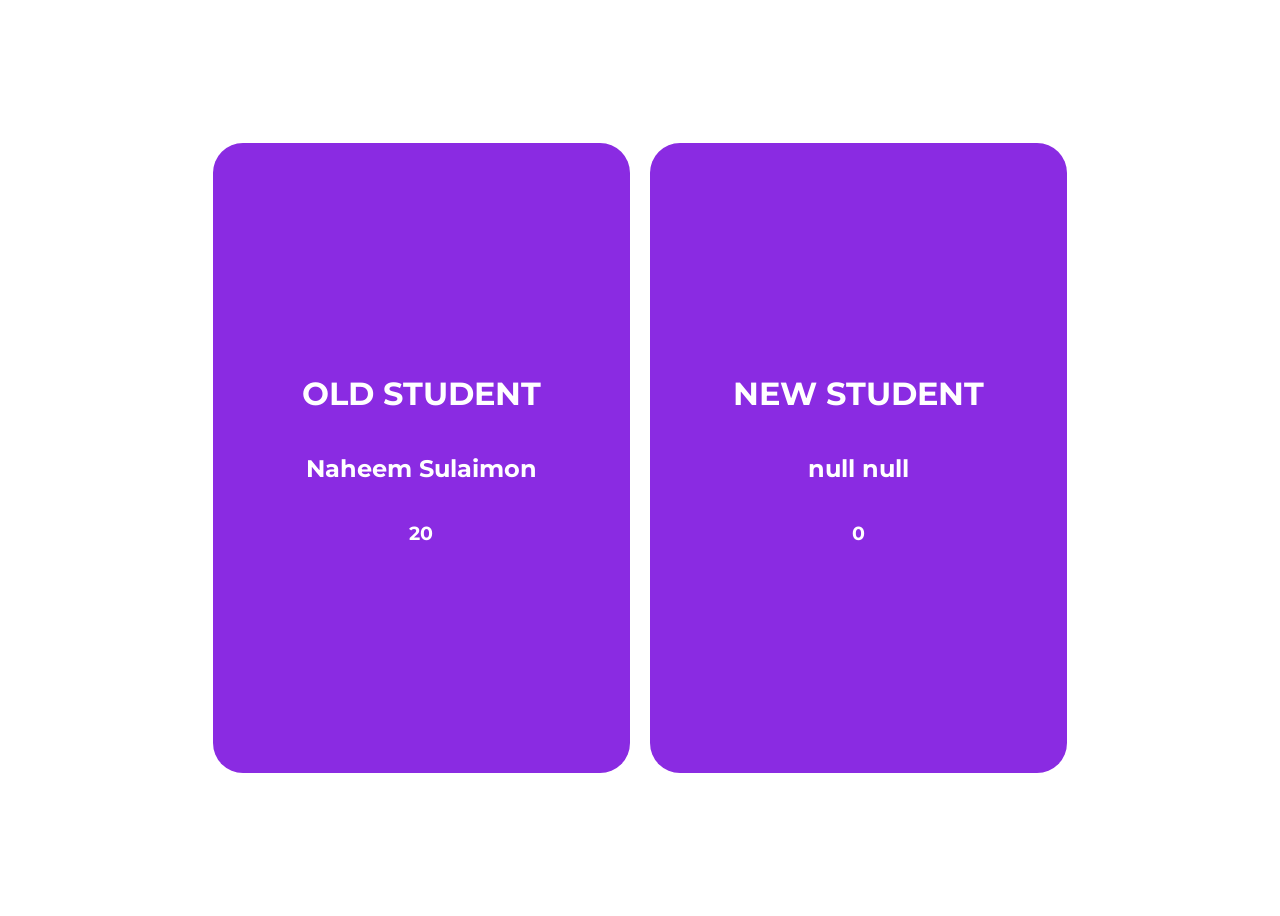
==== classwork/index.html @ 6df00b68 "changes" ====
<!DOCTYPE html>
<html lang="en">
<head>
    <meta charset="UTF-8">
    <meta name="viewport" content="width=device-width, initial-scale=1.0">
    <title>Class Work</title>
    <link rel="stylesheet" href="./style.css">
    <script src="./script.js" defer></script>
    <link rel="preconnect" href="https://fonts.googleapis.com">
    <link rel="preconnect" href="https://fonts.gstatic.com" crossorigin>
    <link href="https://fonts.googleapis.com/css2?family=Montserrat:ital,wght@0,100..900;1,100..900&family=Roboto:ital,wght@0,100..900;1,100..900&display=swap" rel="stylesheet">
</head>
<body>
</head>
<body>
    <!-- <div class="wrapper">
        <div class="box">
            <h1>MEN</h1>
            <h2 id="men-population"></h2>
            <h3 id="men-percent"></h3>
        </div>
        <div class="box">
            <h1>WOMEN</h1>
            <h2 id="women-population"></h2>
            <h3 id="women-percent"></h3>
        </div>
        <div class="box">
             <h1>CHILDREN</h1>
            <h2 id="children-population"></h2>
            <h3 id="children-percent"></h3>
        </div>
    </div> -->

    <div class="wrapper">
        <div class="box">
            <h1>OLD STUDENT</h1>
            <h2 id="old-student-fullname"></h2>
            <h3 id="old-student-age"></h3>
        </div>
        <div class="box">
            <h1>NEW STUDENT</h1>
            <h2 id="new-student-fullname"></h2>
            <h3 id="new-student-age"></h3>
        </div>
    </div>
</body>
</html>
---- classwork/style.css ----
.wrapper {
    display: flex;
    flex-direction: row;
    align-items: center;
    justify-content: center;
    gap: 20px;
    height: 100vh;
    width: 100%;
}

.box {
    border-radius: 30px;
    background-color: blueviolet;
    width: 33%;
    height: 70vh;
    display: flex;
    flex-direction: column;
    align-items: center;
    justify-content: center;
    color: white;
    font-family: 'Montserrat', sans-serif;

}
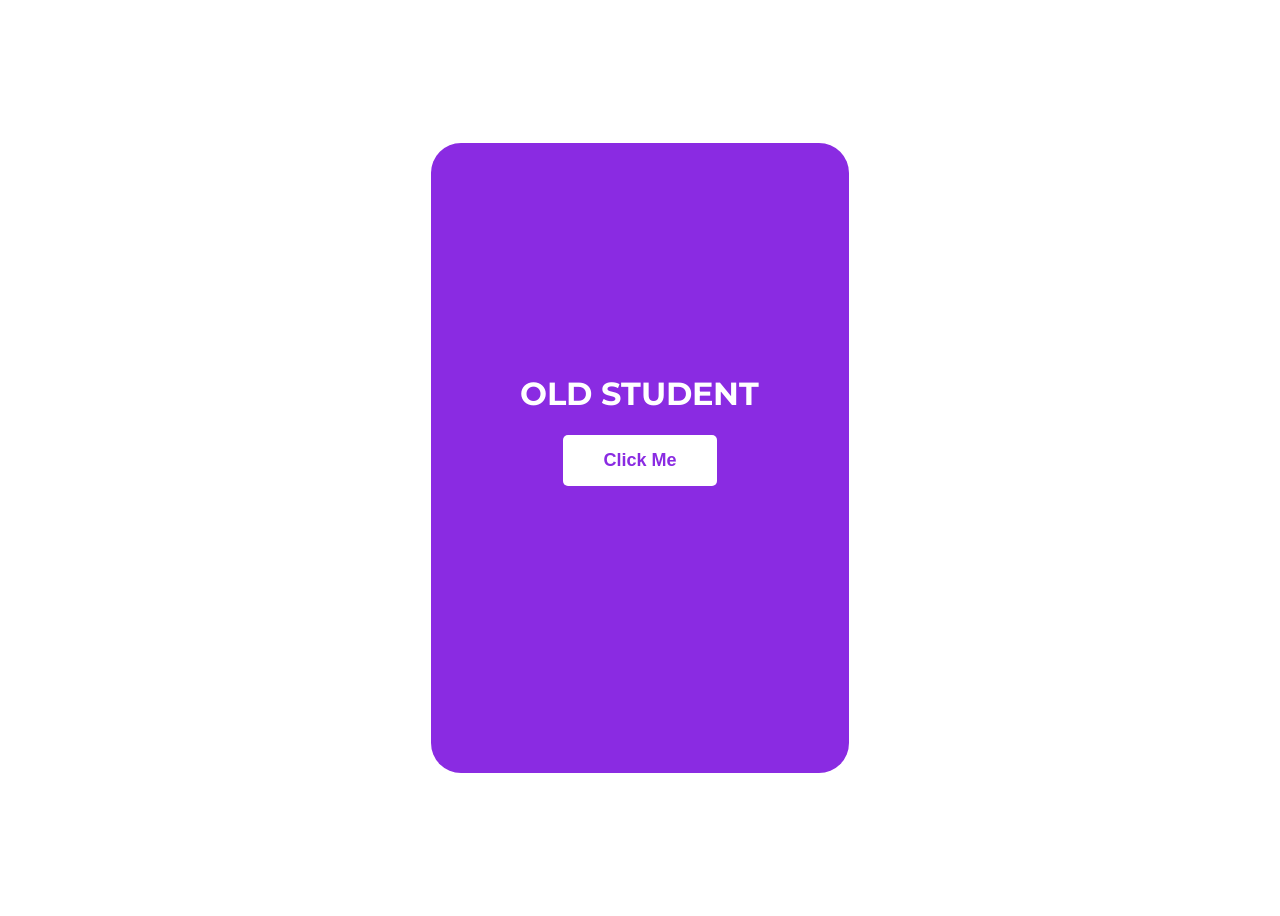
==== commit cff8b0b8: "result sheet" ====
--- a/classwork/index.html
+++ b/classwork/index.html
@@ -31,17 +31,19 @@
         </div>
     </div> -->
 
-    <div class="wrapper">
+    <div class="wrapper" id="time">
         <div class="box">
             <h1>OLD STUDENT</h1>
-            <h2 id="old-student-fullname"></h2>
+            <button class="tinubu">Click Me</button>
+            <h2 class="title" id="title" id="old-student-fullname"></h2>
+            <img class="image" src="" alt="" width="200">
             <h3 id="old-student-age"></h3>
         </div>
-        <div class="box">
+        <!-- <div class="box">
             <h1>NEW STUDENT</h1>
             <h2 id="new-student-fullname"></h2>
             <h3 id="new-student-age"></h3>
-        </div>
+        </div> -->
     </div>
 </body>
 </html>
--- a/classwork/style.css
+++ b/classwork/style.css
@@ -22,3 +22,14 @@
 
 }
 
+.tinubu {
+    padding: 15px 40px;
+    font-size: 18px;
+    font-weight: bold;
+    border: none;
+    border-radius: 5px;
+    background-color: white;
+    color: blueviolet;
+    cursor: pointer;
+}
+
